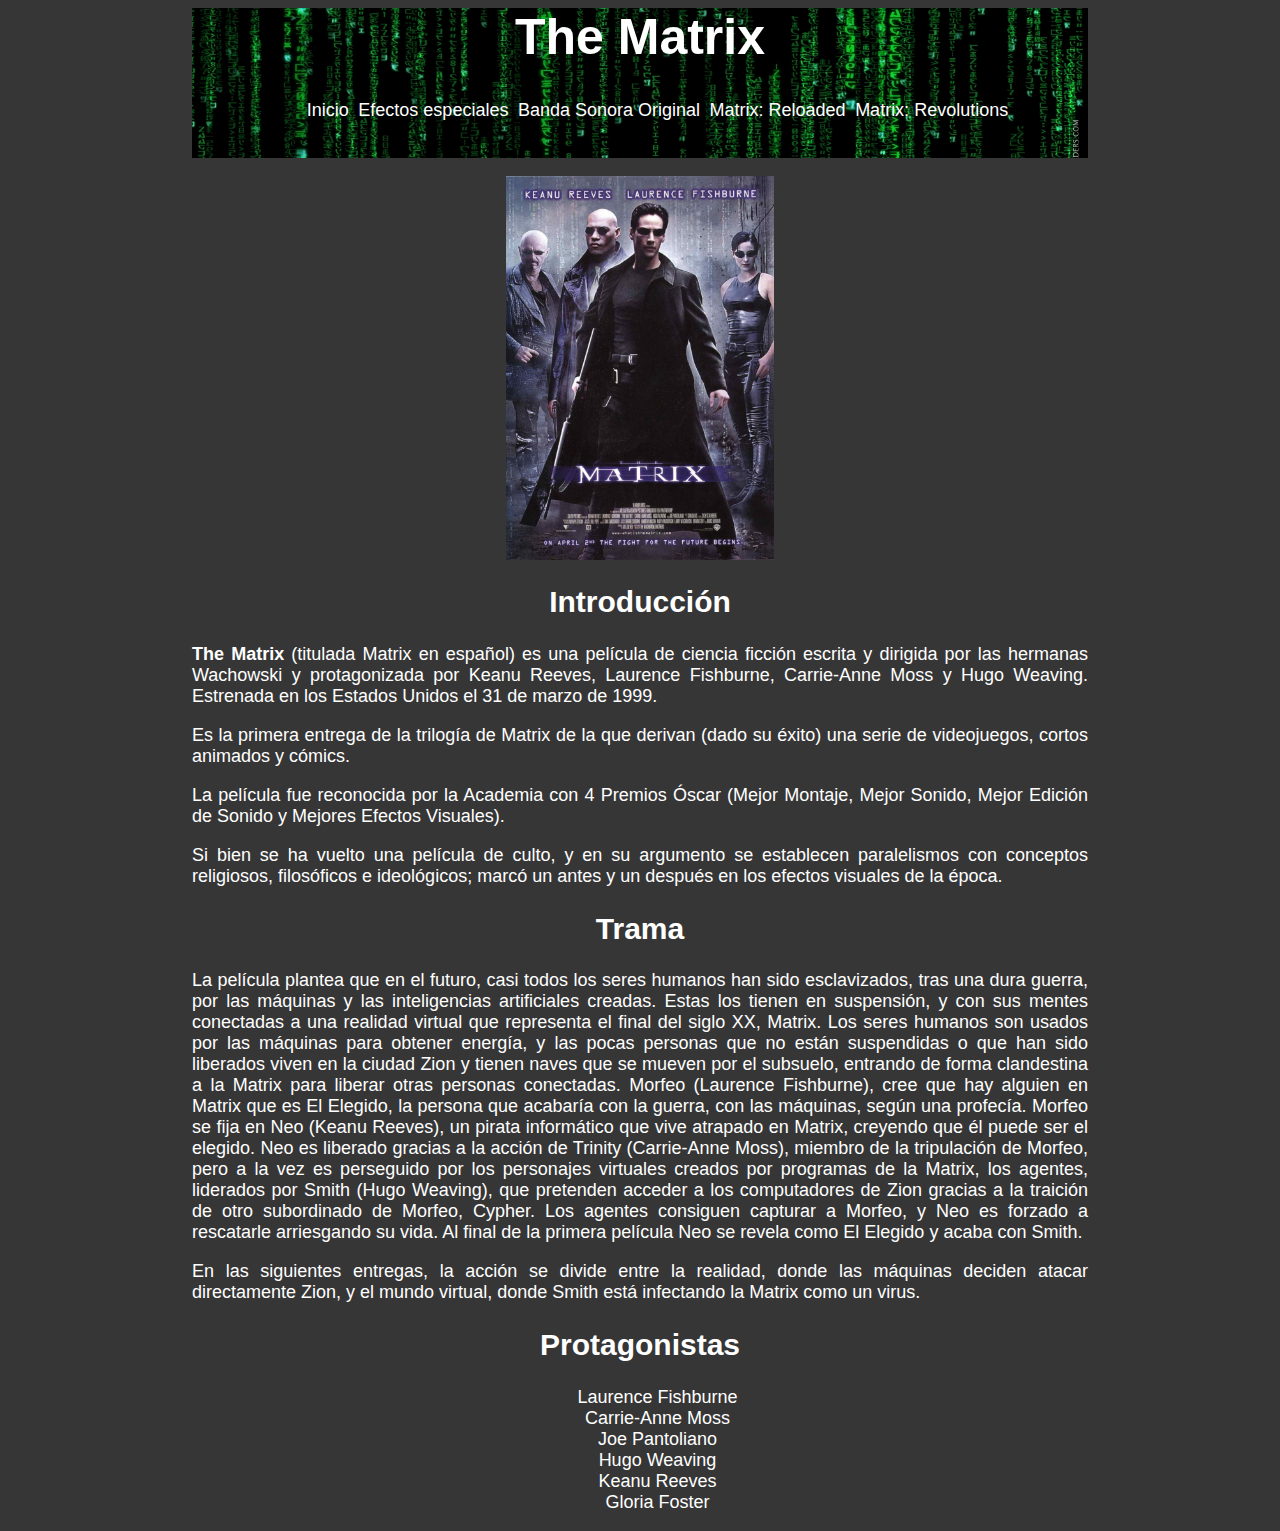
==== index.html @ e61c8903 "Added index.html" ====
<!DOCTYPE HTML>

<html lang="es">
<head>
    <!-- Datos que describen el documento -->
    <meta charset="UTF-8" name="keywords" content="pelicula,matrix,thematrix,trilogia,1999,cyberpunk,thriller,accion"/>
    <link rel="stylesheet" href="estilo.css"/>
    <title>Portada: Matrix</title>
</head>

<body>
    <header>
        <h1>The Matrix</h1>
        <nav id="menucontenido"> <!-- Datos con el contenido que aparece en el navegador -->
            <ul>
                <li><a href="index.html">Inicio</a></li>
                <li><a href="efectosespeciales.html">Efectos especiales</a></li>
                <li><a href="bandasonora.html">Banda Sonora Original</a></li>
                <li><a href="matrix2.html">Matrix: Reloaded</a></li>
                <li><a href="matrix3.html">Matrix: Revolutions</a></li>
            </ul>
        </nav>
    </header>
    <img src="multimedia/img/matrix.jpg" alt="Carátula matrix">
    <h2>Introducción</h2>
    <p><strong>The Matrix</strong> (titulada Matrix en español) es una película de ciencia ficción escrita y dirigida por las hermanas Wachowski y   protagonizada por Keanu Reeves, Laurence Fishburne, Carrie-Anne Moss y Hugo Weaving. Estrenada en los Estados Unidos el 31 de marzo de 1999.</p> 
    <p>Es la primera entrega de la trilogía de Matrix de la que derivan (dado su éxito) una serie de videojuegos, cortos animados y cómics. </p>
    <p>La película fue reconocida por la Academia con 4 Premios Óscar (Mejor Montaje, Mejor Sonido, Mejor Edición de Sonido y Mejores Efectos Visuales).</p>
    <p>Si bien se ha vuelto una película de culto, y en su argumento se establecen paralelismos con conceptos religiosos, filosóficos e ideológicos; marcó un antes y un después en los efectos visuales de la época. 
    <h2>Trama</h2>
    <p>La película plantea que en el futuro, casi todos los seres humanos han sido esclavizados, tras una dura guerra, por las máquinas y las inteligencias artificiales creadas. Estas los tienen en suspensión, y con sus mentes conectadas a una realidad virtual que representa el final del siglo XX, Matrix. Los seres humanos son usados por las máquinas para obtener energía, y las pocas personas que no están suspendidas o que han sido liberados viven en la ciudad Zion y tienen naves que se mueven por el subsuelo, entrando de forma clandestina a la Matrix para liberar otras personas conectadas. Morfeo (Laurence Fishburne), cree que hay alguien en Matrix que es El Elegido, la persona que acabaría con la guerra, con las máquinas, según una profecía. Morfeo se fija en Neo (Keanu Reeves), un pirata informático que vive atrapado en Matrix, creyendo que él puede ser el elegido. Neo es liberado gracias a la acción de Trinity (Carrie-Anne Moss), miembro de la tripulación de Morfeo, pero a la vez es perseguido por los personajes virtuales creados por programas de la Matrix, los agentes, liderados por Smith (Hugo Weaving), que pretenden acceder a los computadores de Zion gracias a la traición de otro subordinado de Morfeo, Cypher. Los agentes consiguen capturar a Morfeo, y Neo es forzado a rescatarle arriesgando su vida. Al final de la primera película Neo se revela como El Elegido y acaba con Smith.</p>
    <p>En las siguientes entregas, la acción se divide entre la realidad, donde las máquinas deciden atacar directamente Zion, y el mundo virtual, donde Smith está infectando la Matrix como un virus.</p>
    <h2>Protagonistas</h2>
    <ul>
        <li class="actors">Laurence Fishburne</li>
        <li class="actors">Carrie-Anne Moss</li>
        <li class="actors">Joe Pantoliano</li>
        <li class="actors">Hugo Weaving</li>
        <li class="actors">Keanu Reeves</li>
        <li class="actors">Gloria Foster</li>
    </ul>
</body>
</html>
---- estilo.css ----
body {
    background-color: rgb(54, 54, 54);
    color: white;
    margin-left: 15%;
    margin-right: 15%;
  }

header {
    display: inline-flexbox;
    background-image: url("multimedia/img/header-background.jpg");
    background-size: cover;
    top: 0;
    left: 0;
    right: 0;
    height: 150px;
    margin-bottom: 2%;
}

header h1 {
    margin-top: 0%;
}

header li a {
    text-decoration: none;
}

h1,h2 {
    font-family: Verdana, Geneva, Tahoma, sans-serif;
    text-align: center;
}

p,li,caption,th,tr {
    font-family: Arial, Helvetica, sans-serif;
}

h1 {
    text-align: center;
    font-size: 50px;
}

h2 {
    font-size: 30px;
}

p {
    font-size: 18px;
    text-align: justify;
}

img {
    display: block;
    margin: auto;
    width: 30%;
    height: 30%;
}

ul {
    font-size: 18px;
    display: block;
    text-align: center;
}

li {
    list-style-type: none;
    display: inline;
    padding-right: 5px;
}

caption { 
    font-size: 25px;
    font-weight: bold;
}

table {
    text-align: center;
    margin: 0 auto;
}

tr {
    font-size: 18px;
}

th {
    font-size: 25px;
}

div {
    text-align: center;
}

video {
    margin-left: auto;
    margin-right: auto;
    display: block
}

nav {
    font-size: 24px;
    display: block;
}

nav li a:hover {
    background-color: red;
}

#menucontenido li a {
    color: white;
}

.actors {
    text-align: center;
    display: block;
}

footer p {
    text-align: center;
    background-color: red;
}
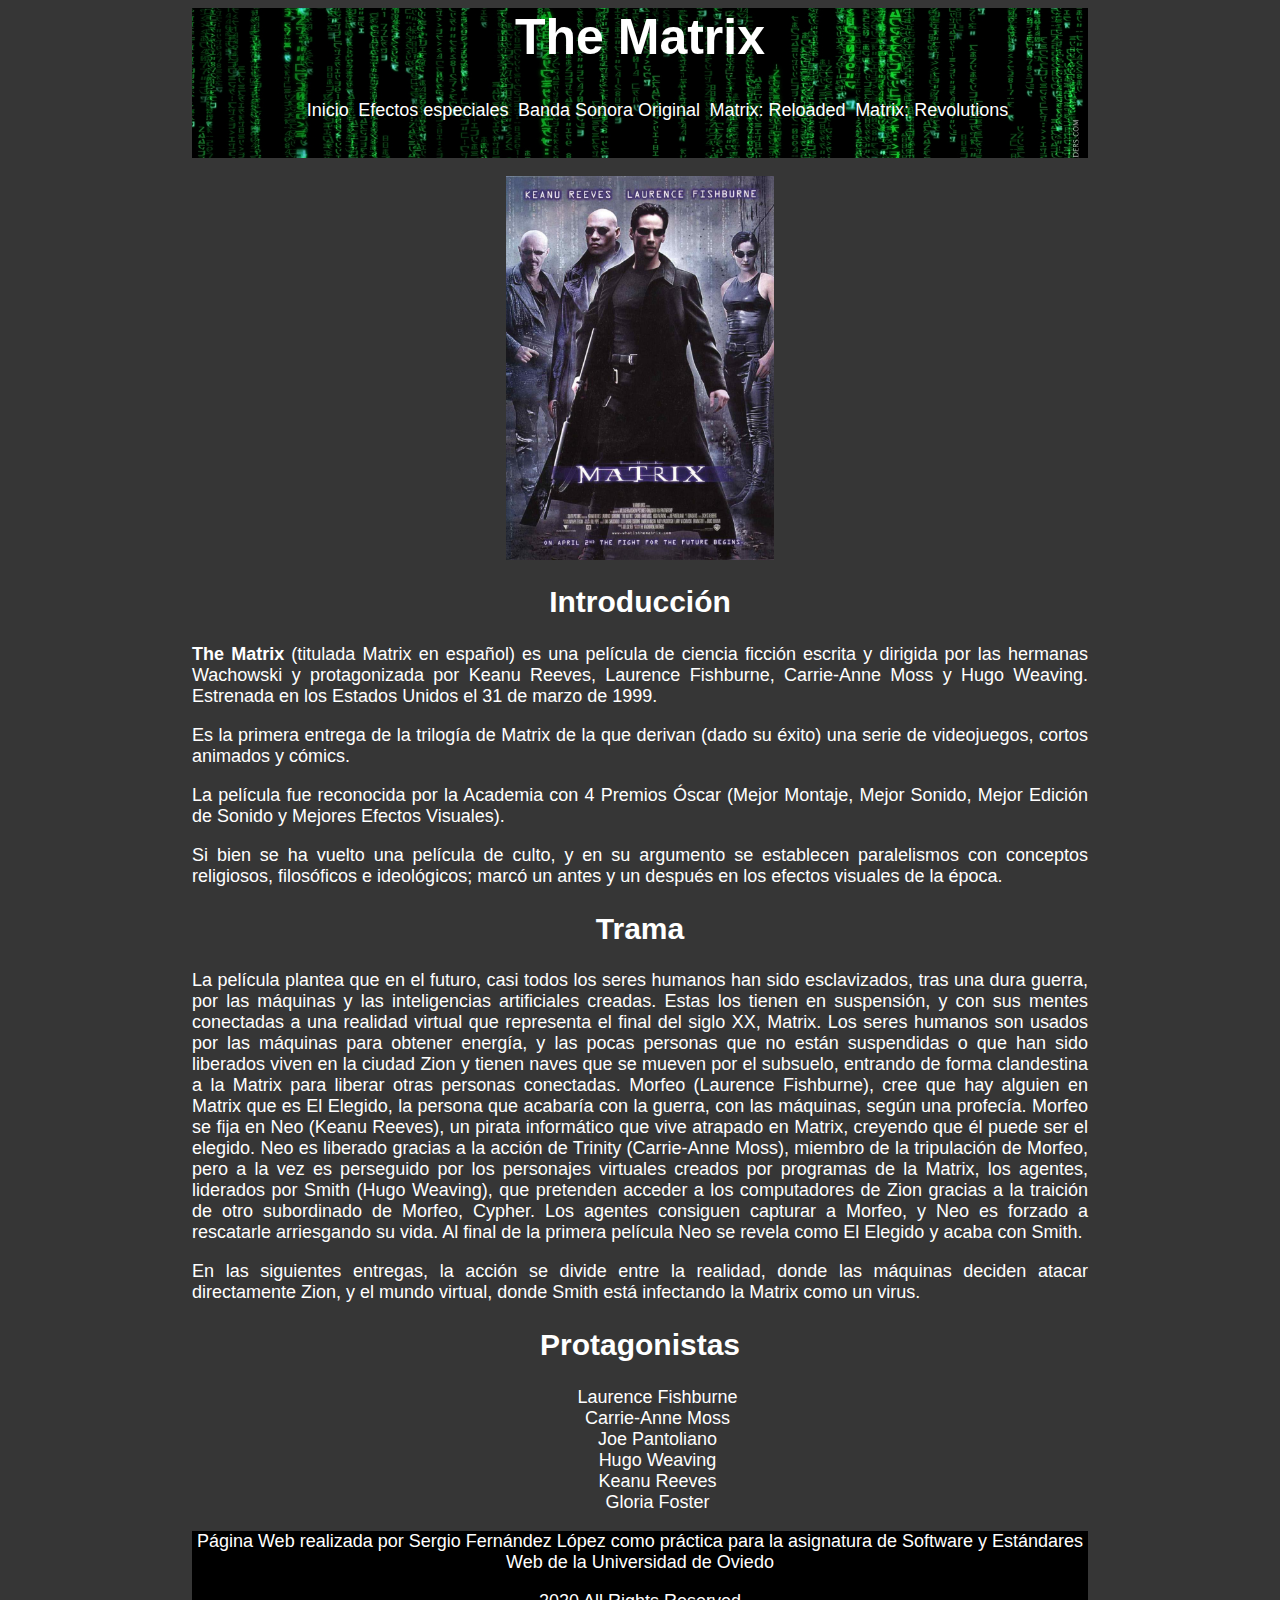
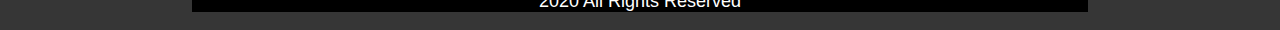
==== commit 2746ad41: "Changed html structure" ====
--- a/index.html
+++ b/index.html
@@ -1,43 +1,47 @@
 <!DOCTYPE HTML>
 
 <html lang="es">
-<head>
-    <!-- Datos que describen el documento -->
-    <meta charset="UTF-8" name="keywords" content="pelicula,matrix,thematrix,trilogia,1999,cyberpunk,thriller,accion"/>
-    <link rel="stylesheet" href="estilo.css"/>
-    <title>Portada: Matrix</title>
-</head>
+    <head>
+        <!-- Datos que describen el documento -->
+        <meta charset="UTF-8" name="keywords" content="pelicula,matrix,thematrix,trilogia,1999,cyberpunk,thriller,accion"/>
+        <link rel="stylesheet" href="estilo.css"/>
+        <title>Portada: Matrix</title>
+    </head>
 
-<body>
-    <header>
-        <h1>The Matrix</h1>
-        <nav id="menucontenido"> <!-- Datos con el contenido que aparece en el navegador -->
-            <ul>
-                <li><a href="index.html">Inicio</a></li>
-                <li><a href="efectosespeciales.html">Efectos especiales</a></li>
-                <li><a href="bandasonora.html">Banda Sonora Original</a></li>
-                <li><a href="matrix2.html">Matrix: Reloaded</a></li>
-                <li><a href="matrix3.html">Matrix: Revolutions</a></li>
-            </ul>
-        </nav>
-    </header>
-    <img src="multimedia/img/matrix.jpg" alt="Carátula matrix">
-    <h2>Introducción</h2>
-    <p><strong>The Matrix</strong> (titulada Matrix en español) es una película de ciencia ficción escrita y dirigida por las hermanas Wachowski y   protagonizada por Keanu Reeves, Laurence Fishburne, Carrie-Anne Moss y Hugo Weaving. Estrenada en los Estados Unidos el 31 de marzo de 1999.</p> 
-    <p>Es la primera entrega de la trilogía de Matrix de la que derivan (dado su éxito) una serie de videojuegos, cortos animados y cómics. </p>
-    <p>La película fue reconocida por la Academia con 4 Premios Óscar (Mejor Montaje, Mejor Sonido, Mejor Edición de Sonido y Mejores Efectos Visuales).</p>
-    <p>Si bien se ha vuelto una película de culto, y en su argumento se establecen paralelismos con conceptos religiosos, filosóficos e ideológicos; marcó un antes y un después en los efectos visuales de la época. 
-    <h2>Trama</h2>
-    <p>La película plantea que en el futuro, casi todos los seres humanos han sido esclavizados, tras una dura guerra, por las máquinas y las inteligencias artificiales creadas. Estas los tienen en suspensión, y con sus mentes conectadas a una realidad virtual que representa el final del siglo XX, Matrix. Los seres humanos son usados por las máquinas para obtener energía, y las pocas personas que no están suspendidas o que han sido liberados viven en la ciudad Zion y tienen naves que se mueven por el subsuelo, entrando de forma clandestina a la Matrix para liberar otras personas conectadas. Morfeo (Laurence Fishburne), cree que hay alguien en Matrix que es El Elegido, la persona que acabaría con la guerra, con las máquinas, según una profecía. Morfeo se fija en Neo (Keanu Reeves), un pirata informático que vive atrapado en Matrix, creyendo que él puede ser el elegido. Neo es liberado gracias a la acción de Trinity (Carrie-Anne Moss), miembro de la tripulación de Morfeo, pero a la vez es perseguido por los personajes virtuales creados por programas de la Matrix, los agentes, liderados por Smith (Hugo Weaving), que pretenden acceder a los computadores de Zion gracias a la traición de otro subordinado de Morfeo, Cypher. Los agentes consiguen capturar a Morfeo, y Neo es forzado a rescatarle arriesgando su vida. Al final de la primera película Neo se revela como El Elegido y acaba con Smith.</p>
-    <p>En las siguientes entregas, la acción se divide entre la realidad, donde las máquinas deciden atacar directamente Zion, y el mundo virtual, donde Smith está infectando la Matrix como un virus.</p>
-    <h2>Protagonistas</h2>
-    <ul>
-        <li class="actors">Laurence Fishburne</li>
-        <li class="actors">Carrie-Anne Moss</li>
-        <li class="actors">Joe Pantoliano</li>
-        <li class="actors">Hugo Weaving</li>
-        <li class="actors">Keanu Reeves</li>
-        <li class="actors">Gloria Foster</li>
-    </ul>
-</body>
+    <body>
+        <header>
+            <h1>The Matrix</h1>
+            <nav id="menucontenido"> <!-- Datos con el contenido que aparece en el navegador -->
+                <ul>
+                    <li><a href="index.html">Inicio</a></li>
+                    <li><a href="efectosespeciales.html">Efectos especiales</a></li>
+                    <li><a href="bandasonora.html">Banda Sonora Original</a></li>
+                    <li><a href="matrix2.html">Matrix: Reloaded</a></li>
+                    <li><a href="matrix3.html">Matrix: Revolutions</a></li>
+                </ul>
+            </nav>
+        </header>
+        <img src="multimedia/img/matrix.jpg" alt="Carátula matrix">
+        <h2>Introducción</h2>
+        <p><strong>The Matrix</strong> (titulada Matrix en español) es una película de ciencia ficción escrita y dirigida por las hermanas Wachowski y   protagonizada por Keanu Reeves, Laurence Fishburne, Carrie-Anne Moss y Hugo Weaving. Estrenada en los Estados Unidos el 31 de marzo de 1999.</p> 
+        <p>Es la primera entrega de la trilogía de Matrix de la que derivan (dado su éxito) una serie de videojuegos, cortos animados y cómics. </p>
+        <p>La película fue reconocida por la Academia con 4 Premios Óscar (Mejor Montaje, Mejor Sonido, Mejor Edición de Sonido y Mejores Efectos Visuales).</p>
+        <p>Si bien se ha vuelto una película de culto, y en su argumento se establecen paralelismos con conceptos religiosos, filosóficos e ideológicos; marcó un antes y un después en los efectos visuales de la época. 
+        <h2>Trama</h2>
+        <p>La película plantea que en el futuro, casi todos los seres humanos han sido esclavizados, tras una dura guerra, por las máquinas y las inteligencias artificiales creadas. Estas los tienen en suspensión, y con sus mentes conectadas a una realidad virtual que representa el final del siglo XX, Matrix. Los seres humanos son usados por las máquinas para obtener energía, y las pocas personas que no están suspendidas o que han sido liberados viven en la ciudad Zion y tienen naves que se mueven por el subsuelo, entrando de forma clandestina a la Matrix para liberar otras personas conectadas. Morfeo (Laurence Fishburne), cree que hay alguien en Matrix que es El Elegido, la persona que acabaría con la guerra, con las máquinas, según una profecía. Morfeo se fija en Neo (Keanu Reeves), un pirata informático que vive atrapado en Matrix, creyendo que él puede ser el elegido. Neo es liberado gracias a la acción de Trinity (Carrie-Anne Moss), miembro de la tripulación de Morfeo, pero a la vez es perseguido por los personajes virtuales creados por programas de la Matrix, los agentes, liderados por Smith (Hugo Weaving), que pretenden acceder a los computadores de Zion gracias a la traición de otro subordinado de Morfeo, Cypher. Los agentes consiguen capturar a Morfeo, y Neo es forzado a rescatarle arriesgando su vida. Al final de la primera película Neo se revela como El Elegido y acaba con Smith.</p>
+        <p>En las siguientes entregas, la acción se divide entre la realidad, donde las máquinas deciden atacar directamente Zion, y el mundo virtual, donde Smith está infectando la Matrix como un virus.</p>
+        <h2>Protagonistas</h2>
+        <ul>
+            <li class="actors">Laurence Fishburne</li>
+            <li class="actors">Carrie-Anne Moss</li>
+            <li class="actors">Joe Pantoliano</li>
+            <li class="actors">Hugo Weaving</li>
+            <li class="actors">Keanu Reeves</li>
+            <li class="actors">Gloria Foster</li>
+        </ul>
+        <footer>
+            <p>Página Web realizada por Sergio Fernández López como práctica para la asignatura de Software y Estándares Web de la Universidad de Oviedo</p>
+            <p>2020 All Rights Reserved</p>
+        </footer>
+    </body>
 </html>--- a/estilo.css
+++ b/estilo.css
@@ -112,7 +112,10 @@
     display: block;
 }
 
+footer {
+    background-color: black;
+}
+
 footer p {
     text-align: center;
-    background-color: red;
 }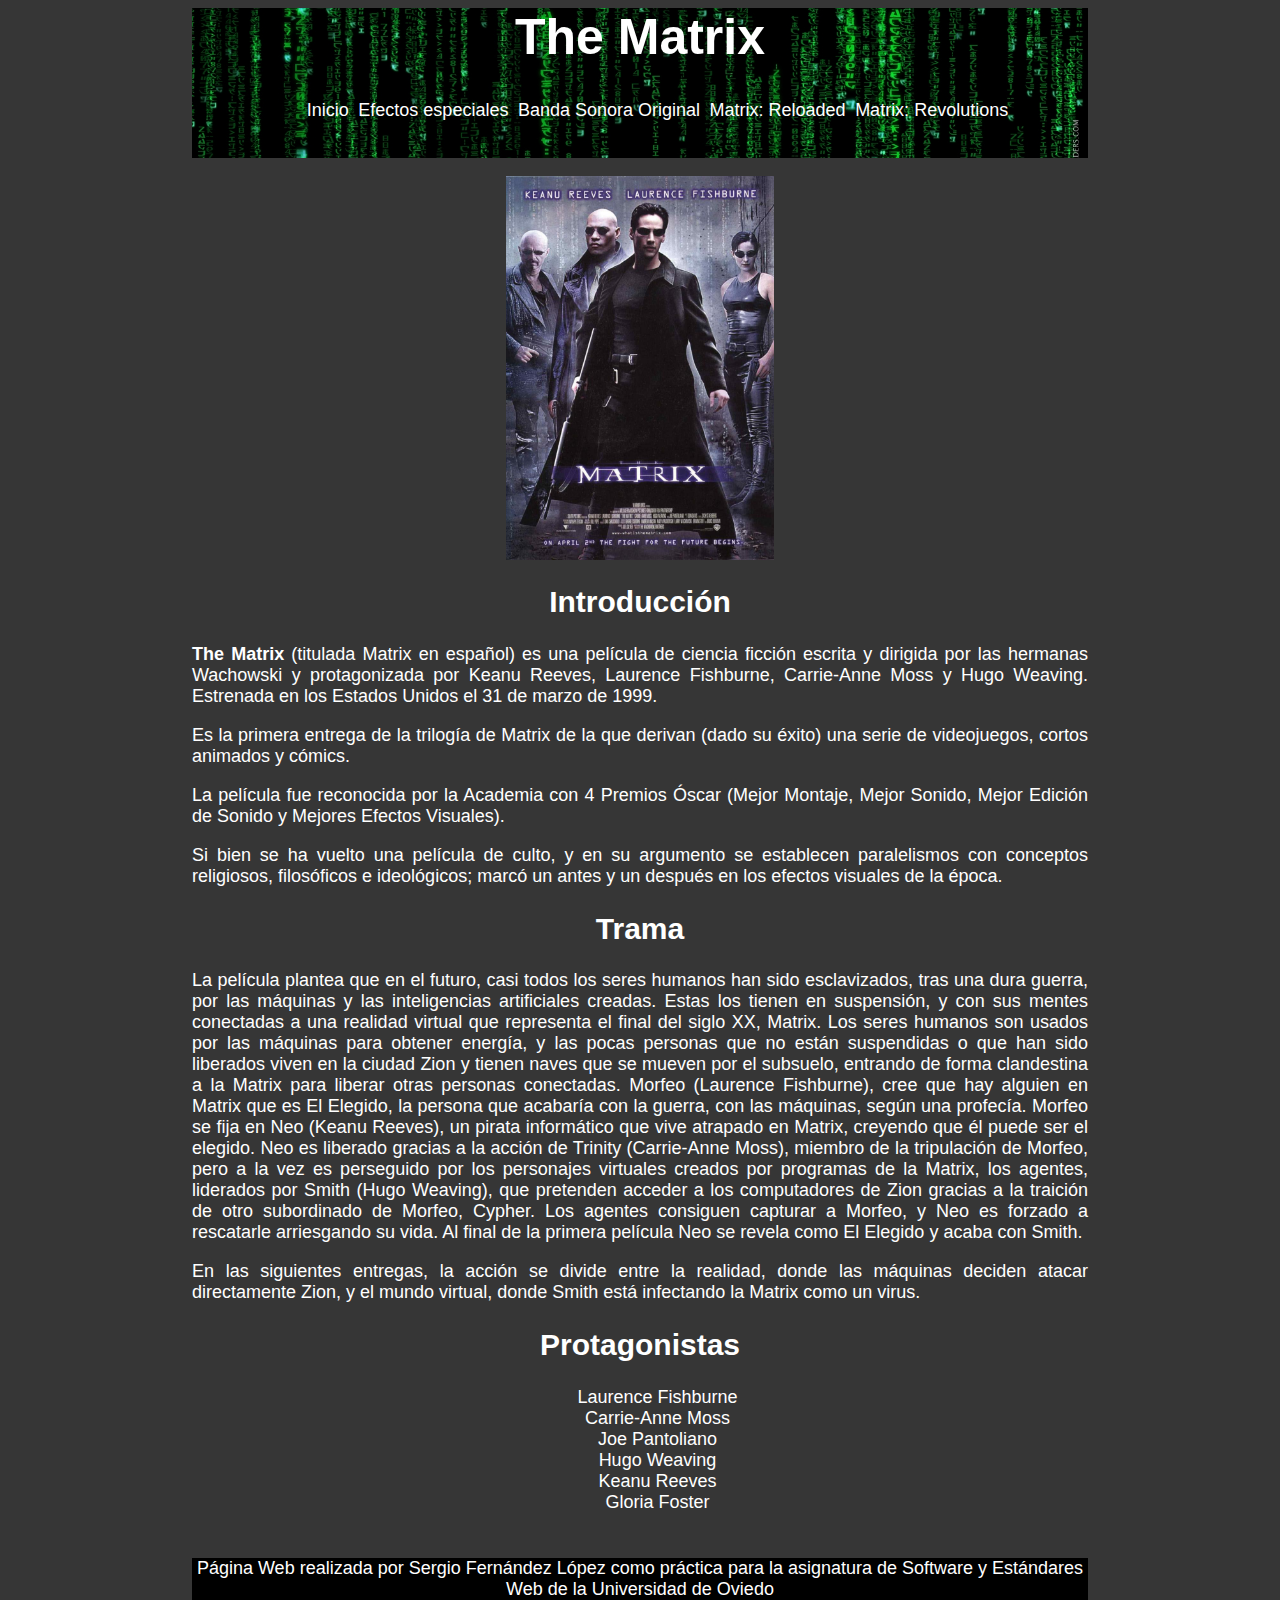
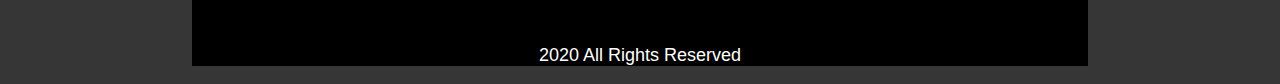
==== commit 8594df71: "Intentando adaptarlo a móviles" ====
--- a/index.html
+++ b/index.html
@@ -4,6 +4,7 @@
     <head>
         <!-- Datos que describen el documento -->
         <meta charset="UTF-8" name="keywords" content="pelicula,matrix,thematrix,trilogia,1999,cyberpunk,thriller,accion"/>
+        <link rel="stylesheet" media="only screen and (max-device-width: 480px)" href="estilo.css" />
         <link rel="stylesheet" href="estilo.css"/>
         <title>Portada: Matrix</title>
     </head>
--- a/estilo.css
+++ b/estilo.css
@@ -1,3 +1,24 @@
+@media only screen and (max-device-width: 480px) {
+    
+    body {
+        font-size: 140%;
+        margin: 0%;
+        margin-left: 1%;
+        margin-right: 1%;
+    }
+    
+    header {
+        display: inline-flexbox;
+        background-image: url("multimedia/img/header-background.jpg");
+        background-size: cover;
+        top: 0;
+        left: 0;
+        right: 0;
+        height: 150px;
+        margin-bottom: 2%;
+    }
+}
+
 body {
     background-color: rgb(54, 54, 54);
     color: white;
@@ -27,6 +48,7 @@
 h1,h2 {
     font-family: Verdana, Geneva, Tahoma, sans-serif;
     text-align: center;
+    font
 }
 
 p,li,caption,th,tr {
@@ -91,7 +113,9 @@
 video {
     margin-left: auto;
     margin-right: auto;
-    display: block
+    display: block;
+    width: 100%;
+    height: auto;
 }
 
 nav {
@@ -118,4 +142,9 @@
 
 footer p {
     text-align: center;
+    margin-top: 5%;
+}
+
+.warning {
+    background-color: red;
 }--- a/estilo.css
+++ b/estilo.css
@@ -1,3 +1,24 @@
+@media only screen and (max-device-width: 480px) {
+    
+    body {
+        font-size: 140%;
+        margin: 0%;
+        margin-left: 1%;
+        margin-right: 1%;
+    }
+    
+    header {
+        display: inline-flexbox;
+        background-image: url("multimedia/img/header-background.jpg");
+        background-size: cover;
+        top: 0;
+        left: 0;
+        right: 0;
+        height: 150px;
+        margin-bottom: 2%;
+    }
+}
+
 body {
     background-color: rgb(54, 54, 54);
     color: white;
@@ -27,6 +48,7 @@
 h1,h2 {
     font-family: Verdana, Geneva, Tahoma, sans-serif;
     text-align: center;
+    font
 }
 
 p,li,caption,th,tr {
@@ -91,7 +113,9 @@
 video {
     margin-left: auto;
     margin-right: auto;
-    display: block
+    display: block;
+    width: 100%;
+    height: auto;
 }
 
 nav {
@@ -118,4 +142,9 @@
 
 footer p {
     text-align: center;
+    margin-top: 5%;
+}
+
+.warning {
+    background-color: red;
 }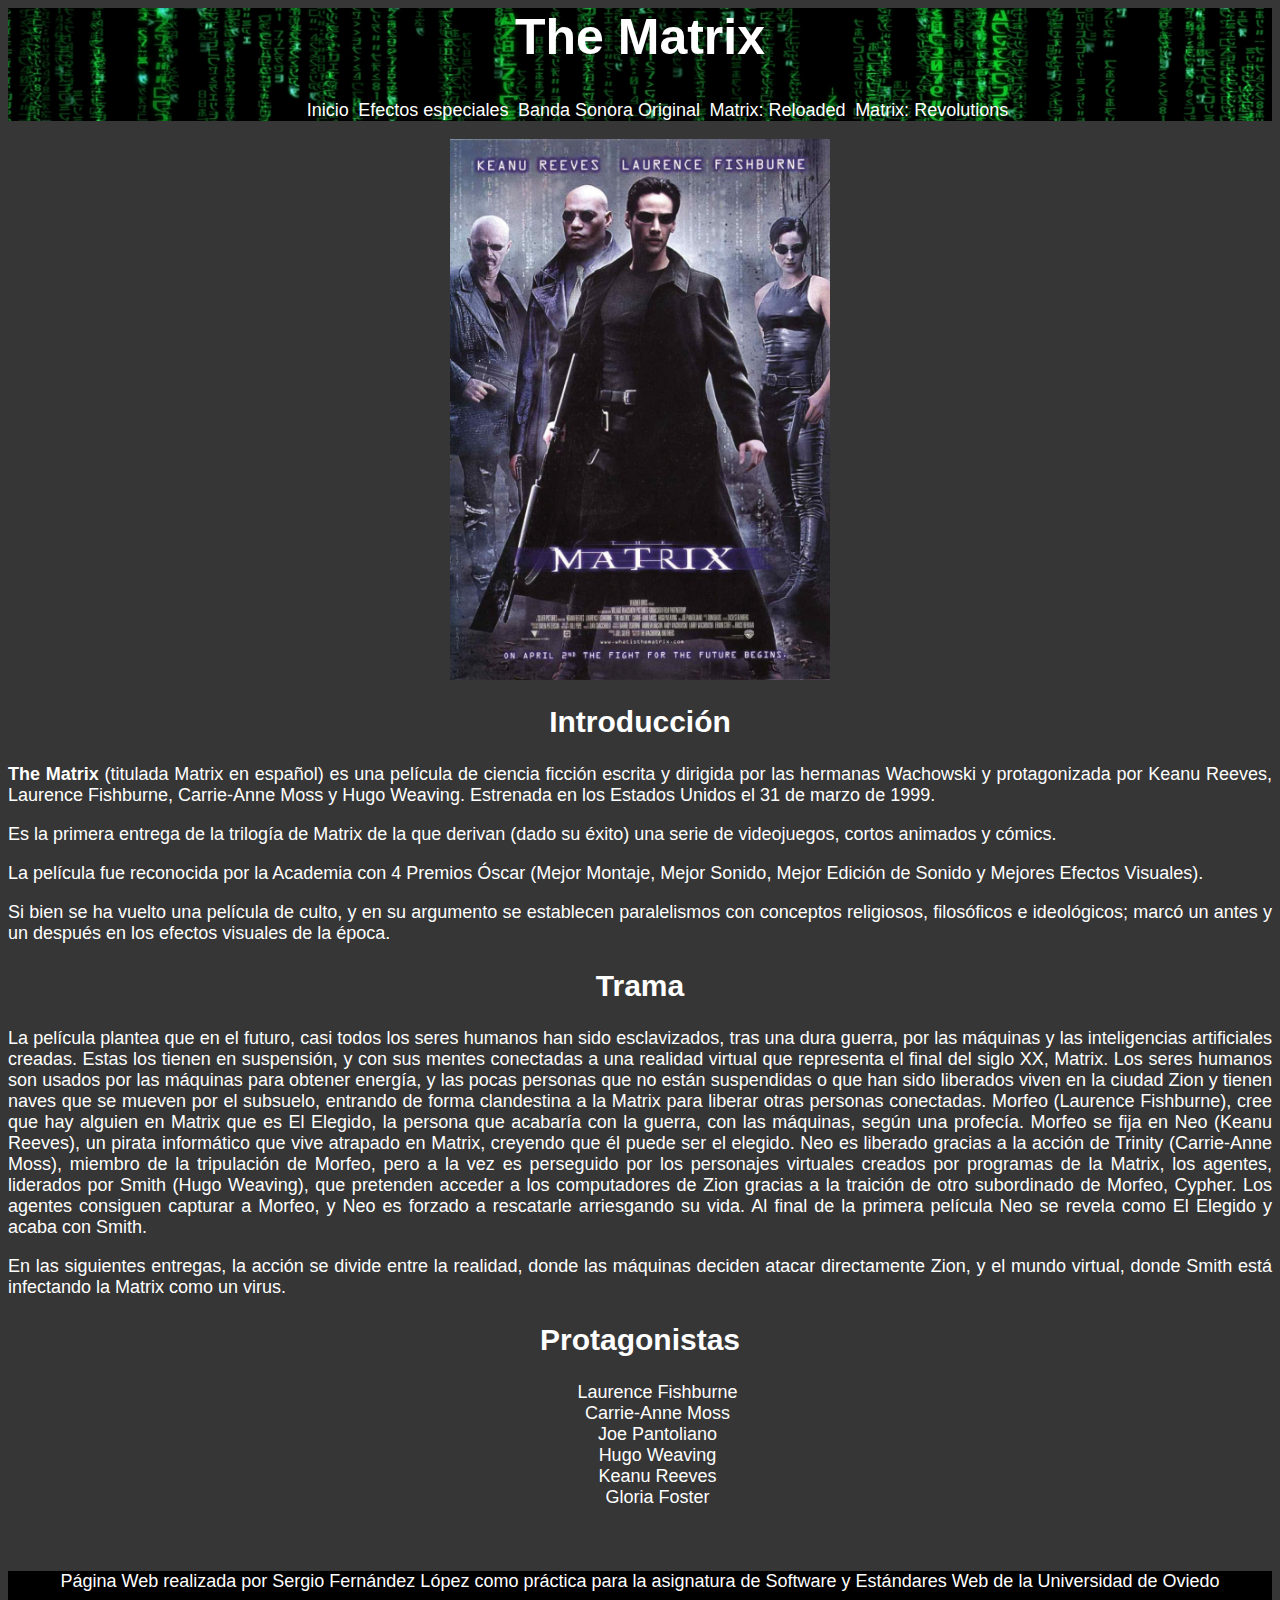
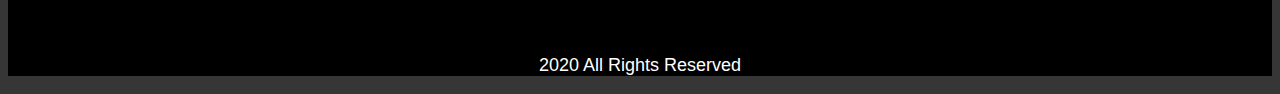
==== commit 9c14a4cf: "Changes" ====
--- a/index.html
+++ b/index.html
@@ -4,7 +4,6 @@
     <head>
         <!-- Datos que describen el documento -->
         <meta charset="UTF-8" name="keywords" content="pelicula,matrix,thematrix,trilogia,1999,cyberpunk,thriller,accion"/>
-        <link rel="stylesheet" media="only screen and (max-device-width: 480px)" href="estilo.css" />
         <link rel="stylesheet" href="estilo.css"/>
         <title>Portada: Matrix</title>
     </head>
--- a/estilo.css
+++ b/estilo.css
@@ -1,40 +1,32 @@
-@media only screen and (max-device-width: 480px) {
-    
-    body {
-        font-size: 140%;
-        margin: 0%;
-        margin-left: 1%;
-        margin-right: 1%;
-    }
-    
-    header {
-        display: inline-flexbox;
-        background-image: url("multimedia/img/header-background.jpg");
-        background-size: cover;
-        top: 0;
-        left: 0;
-        right: 0;
-        height: 150px;
-        margin-bottom: 2%;
-    }
-}
+/* Variables 
+$desktop:1200px;
+$phone:480px;
+*/
 
 body {
     background-color: rgb(54, 54, 54);
     color: white;
-    margin-left: 15%;
-    margin-right: 15%;
-  }
-
+    @media screen (max-width:800px) {
+        margin-left: 10%;
+        margin-right: 10%;   
+    }
+    @media (max-width: 480px) {
+        font-size: 140%;
+        margin-left: 1%;
+        margin-right: 1%;
+        background-color: blue;
+    }
+}
+  
 header {
     display: inline-flexbox;
     background-image: url("multimedia/img/header-background.jpg");
     background-size: cover;
-    top: 0;
-    left: 0;
-    right: 0;
-    height: 150px;
-    margin-bottom: 2%;
+    margin-bottom: 1%;
+    @media (max-width:480px) {
+        display:block;
+        font-size:25px;
+    }
 }
 
 header h1 {
@@ -48,7 +40,6 @@
 h1,h2 {
     font-family: Verdana, Geneva, Tahoma, sans-serif;
     text-align: center;
-    font
 }
 
 p,li,caption,th,tr {
@@ -119,8 +110,12 @@
 }
 
 nav {
-    font-size: 24px;
+    font-size: 100%;
     display: block;
+    @media (max-width:480px) {
+        font-size: 140%;
+        display: inline;
+    }
 }
 
 nav li a:hover {
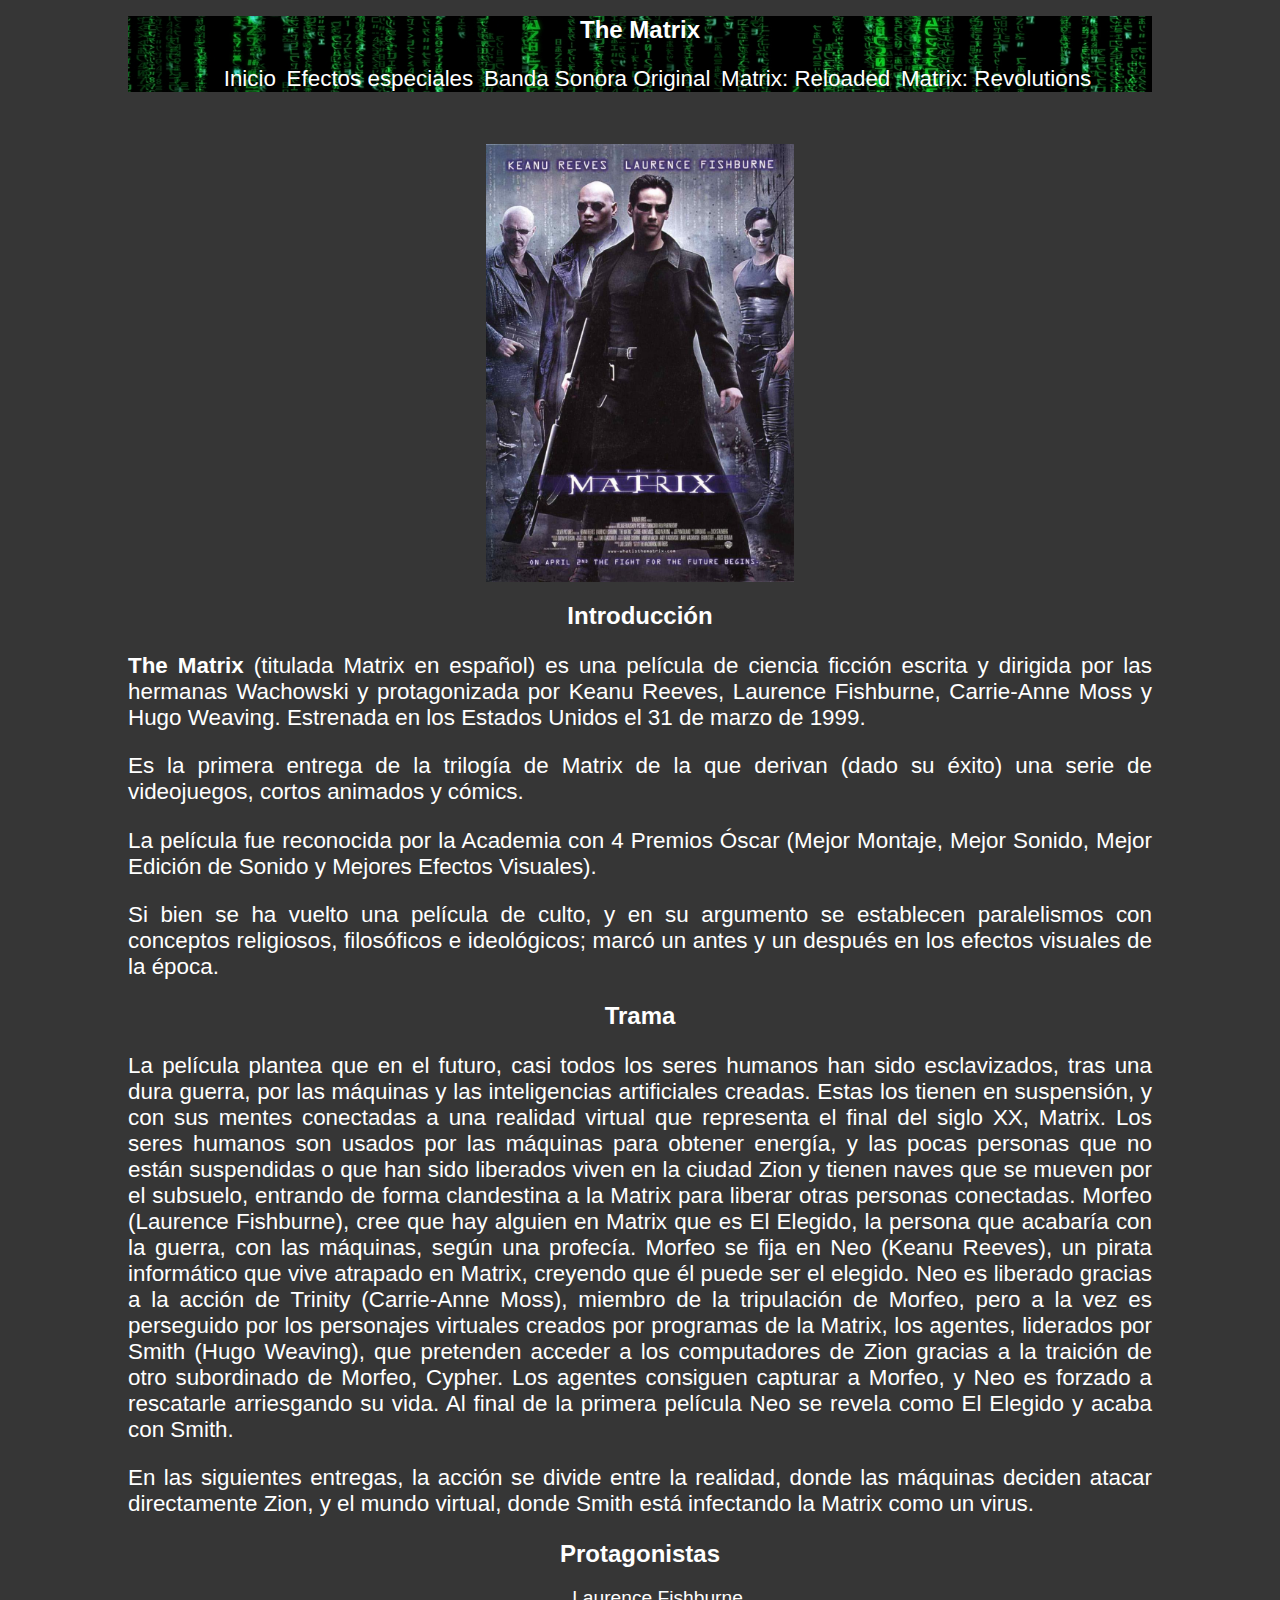
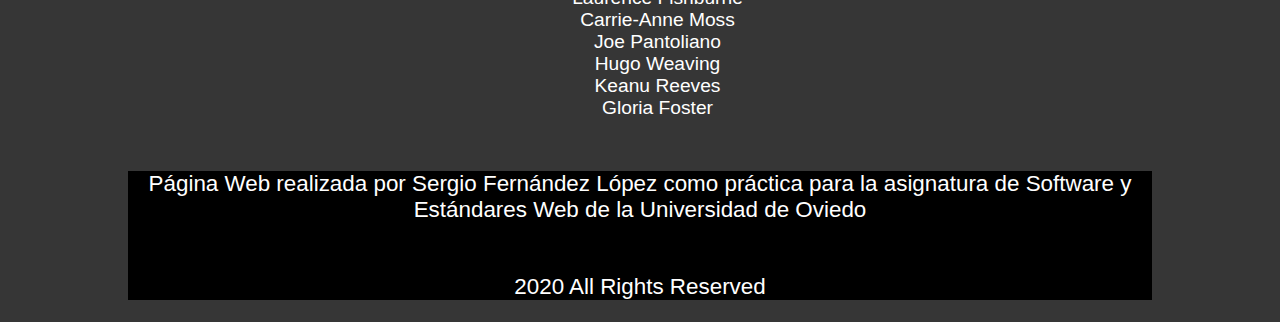
==== commit 47b5ffdd: "Validated html's" ====
--- a/index.html
+++ b/index.html
@@ -3,7 +3,8 @@
 <html lang="es">
     <head>
         <!-- Datos que describen el documento -->
-        <meta charset="UTF-8" name="keywords" content="pelicula,matrix,thematrix,trilogia,1999,cyberpunk,thriller,accion"/>
+        <meta charset="UTF-8"/>
+        <meta name="keywords" content="pelicula,matrix,thematrix,trilogia,1999,cyberpunk,thriller,accion"/>
         <link rel="stylesheet" href="estilo.css"/>
         <title>Portada: Matrix</title>
     </head>
--- a/estilo.css
+++ b/estilo.css
@@ -6,31 +6,17 @@
 body {
     background-color: rgb(54, 54, 54);
     color: white;
-    @media screen (max-width:800px) {
-        margin-left: 10%;
-        margin-right: 10%;   
-    }
-    @media (max-width: 480px) {
-        font-size: 140%;
-        margin-left: 1%;
-        margin-right: 1%;
-        background-color: blue;
-    }
+    margin-left: 10%;
+    margin-right: 10%;   
 }
-  
+
 header {
     display: inline-flexbox;
     background-image: url("multimedia/img/header-background.jpg");
     background-size: cover;
-    margin-bottom: 1%;
-    @media (max-width:480px) {
-        display:block;
-        font-size:25px;
-    }
-}
-
-header h1 {
-    margin-top: 0%;
+    margin-bottom: 5%;
+    font-size: 100%;
+    height: 20%;
 }
 
 header li a {
@@ -40,23 +26,16 @@
 h1,h2 {
     font-family: Verdana, Geneva, Tahoma, sans-serif;
     text-align: center;
+    font-size: 150%;
 }
 
 p,li,caption,th,tr {
     font-family: Arial, Helvetica, sans-serif;
-}
-
-h1 {
-    text-align: center;
-    font-size: 50px;
-}
-
-h2 {
-    font-size: 30px;
+    font-size: 100%;
 }
 
 p {
-    font-size: 18px;
+    font-size: 140%;
     text-align: justify;
 }
 
@@ -68,7 +47,7 @@
 }
 
 ul {
-    font-size: 18px;
+    font-size: 120%;
     display: block;
     text-align: center;
 }
@@ -77,10 +56,11 @@
     list-style-type: none;
     display: inline;
     padding-right: 5px;
+    font-size: 100%;
 }
 
 caption { 
-    font-size: 25px;
+    font-size: 120%;
     font-weight: bold;
 }
 
@@ -90,11 +70,11 @@
 }
 
 tr {
-    font-size: 18px;
+    font-size: 140%;
 }
 
 th {
-    font-size: 25px;
+    font-size: 140%;
 }
 
 div {
@@ -105,17 +85,16 @@
     margin-left: auto;
     margin-right: auto;
     display: block;
-    width: 100%;
+    width: 98%;
     height: auto;
 }
 
 nav {
-    font-size: 100%;
     display: block;
-    @media (max-width:480px) {
-        font-size: 140%;
-        display: inline;
-    }
+}
+
+nav ul {
+    font-size: 140%;
 }
 
 nav li a:hover {
@@ -138,8 +117,57 @@
 footer p {
     text-align: center;
     margin-top: 5%;
+    font-size: 140%;
 }
 
 .warning {
     background-color: red;
+    text-align: center;
+    font-size: 140%;
+}
+ 
+@media all and (max-width: 1080px) {
+    body{
+        font-size: 200%;
+        margin-left: 3%;
+        margin-right: 3%;
+    }
+    p {
+        margin-bottom: 10%;
+    }
+    header{
+        display:block;
+        font-size: 100%;
+    }
+    img {
+        width: 50%;
+        height: 50%;
+    }
+    caption { 
+        font-size: 140;
+        font-weight: bold;
+    }
+    
+    table {
+        text-align: center;
+        margin: 0 auto;
+    }
+
+    th,tr,td {
+        font-size: 150%;
+        display: block;
+    }
+
+    audio{
+        width: 600px;
+    }
+
+    tr {
+        padding: 5%;
+        display:inline;
+    }
+    
+    nav a {
+        display: block; 
+    }
 }